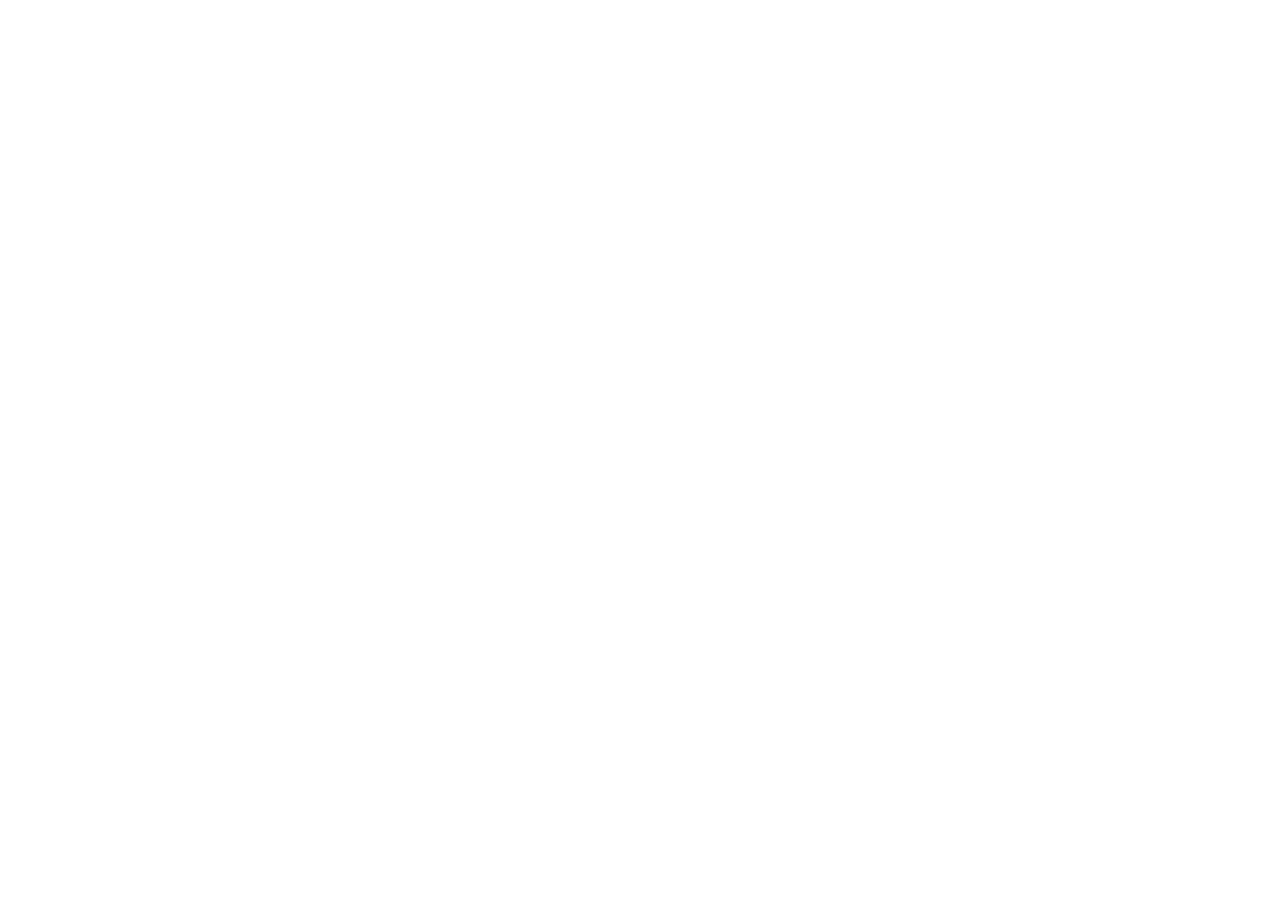
==== index.html @ 7b4c95f3 "New Update" ====
<!DOCTYPE html>
<html lang="en">
<head>
    <meta charset="UTF-8">
    <meta name="viewport" content="width=device-width, initial-scale=1.0">
    <title>Document</title>
</head>
<body>
    
</body>
</html>
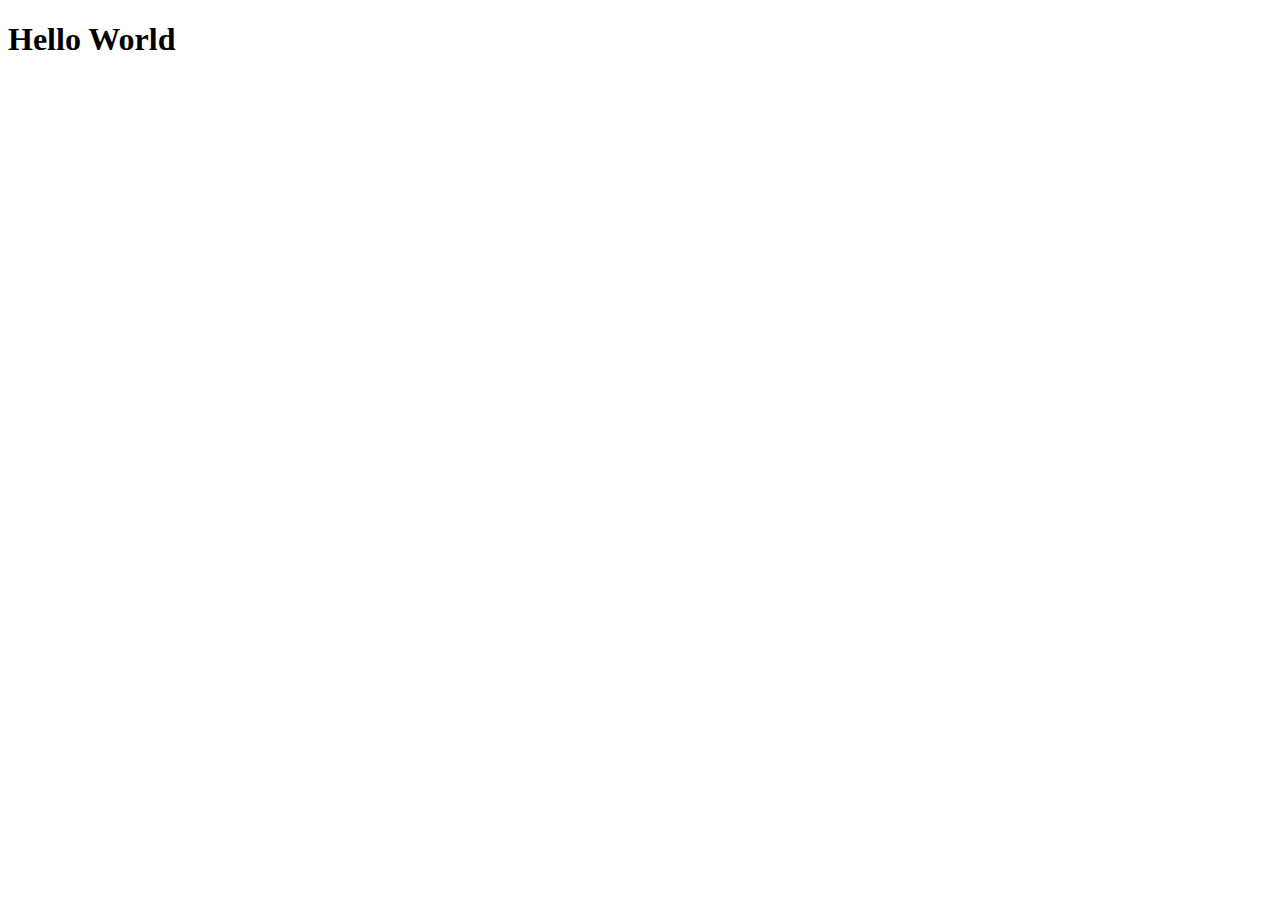
==== commit 70beaa2f: "Update index.html" ====
--- a/index.html
+++ b/index.html
@@ -4,6 +4,7 @@
     <meta charset="UTF-8">
     <meta name="viewport" content="width=device-width, initial-scale=1.0">
     <title>Document</title>
+    <h1>Hello World</h1>
 </head>
 <body>
     
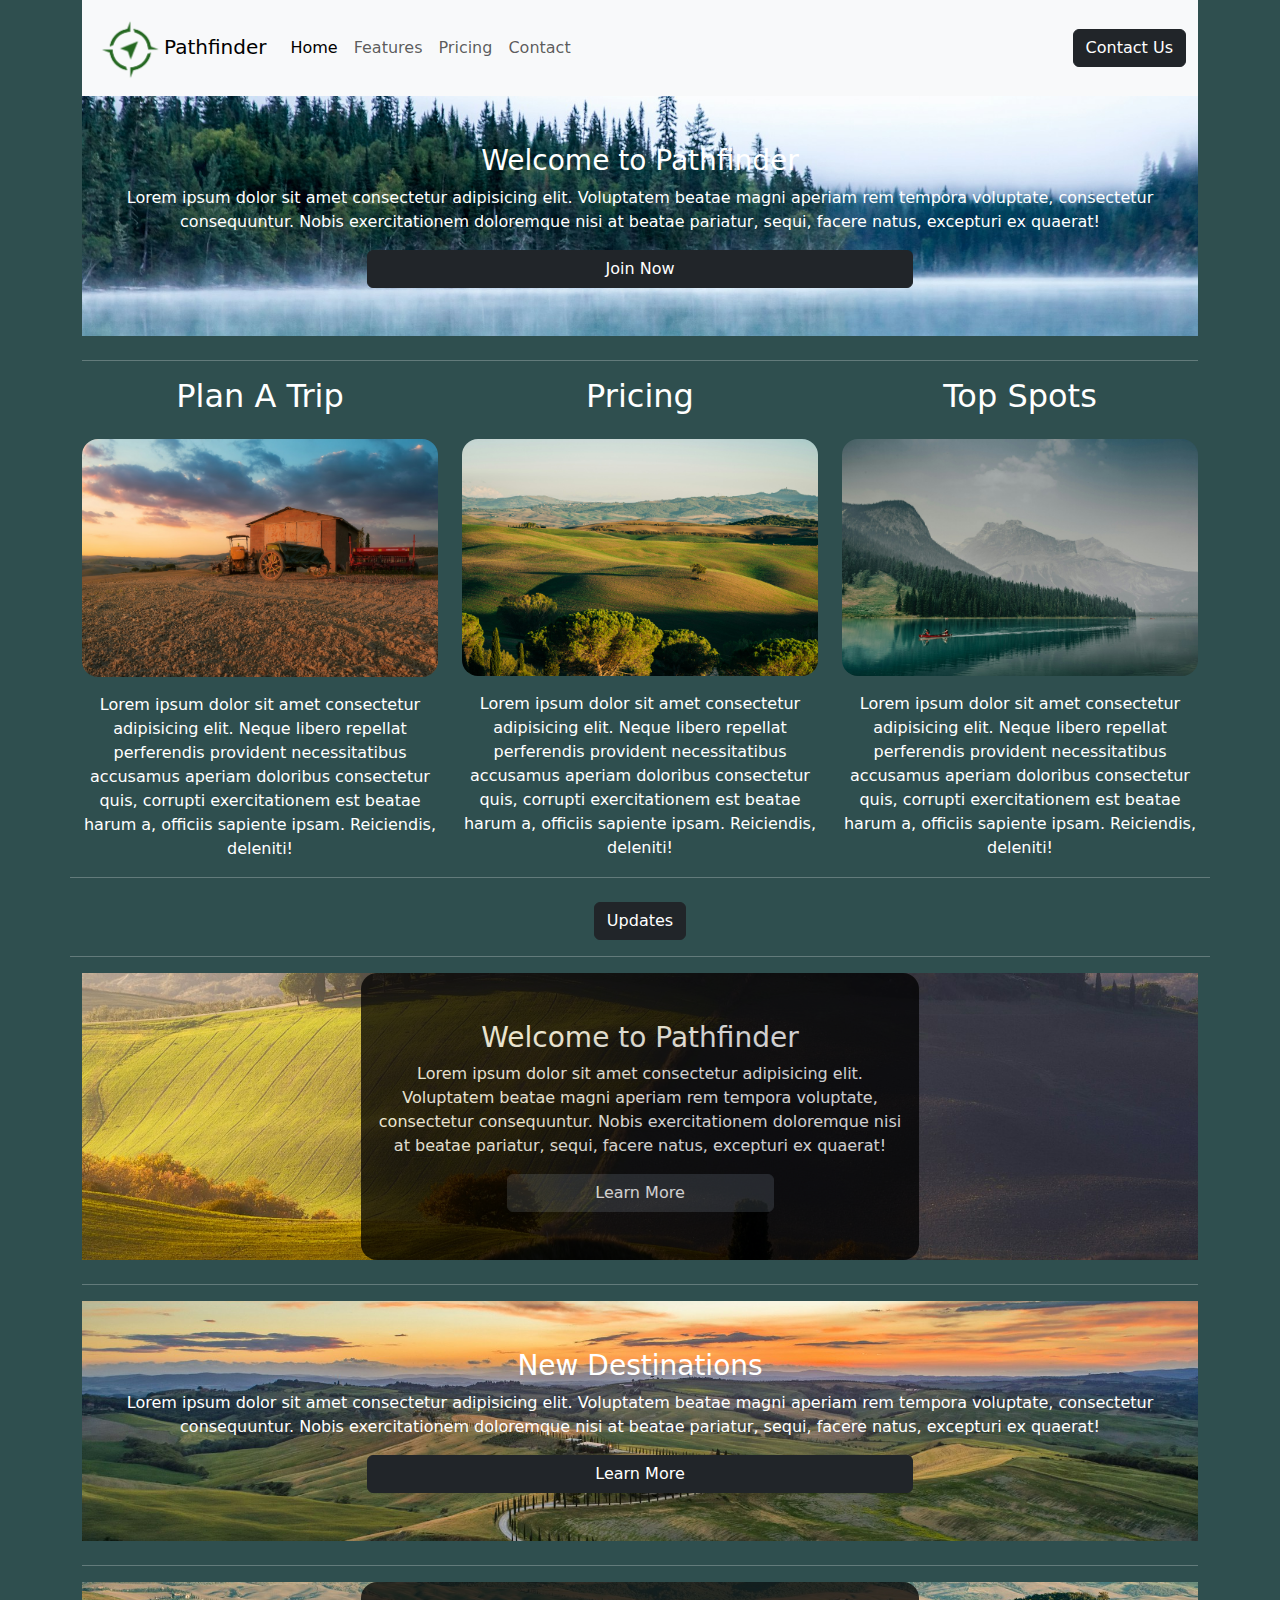
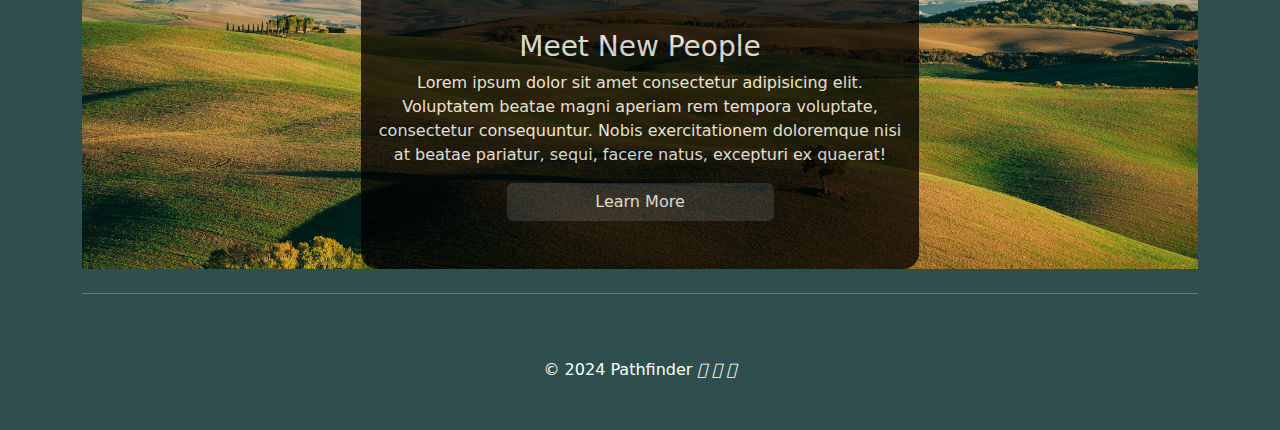
==== commit cb93a2fa: "New updatte" ====
--- a/index.html
+++ b/index.html
@@ -3,10 +3,131 @@
 <head>
     <meta charset="UTF-8">
     <meta name="viewport" content="width=device-width, initial-scale=1.0">
-    <title>Document</title>
-    <h1>Hello World</h1>
+    <title>Pathfinder</title>
+
+    <link rel="stylesheet" href="//cdnjs.cloudflare.com/ajax/libs/font-awesome/4.7.0/css/font-awesome.min.css">
+    
+    <link rel="icon" type="image/x-icon" href="/images/Pathfinder_Logo-01.png">
+
+    <link href="https://cdn.jsdelivr.net/npm/bootstrap@5.3.3/dist/css/bootstrap.min.css" rel="stylesheet" integrity="sha384-QWTKZyjpPEjISv5WaRU9OFeRpok6YctnYmDr5pNlyT2bRjXh0JMhjY6hW+ALEwIH" crossorigin="anonymous">
+<script src="https://cdn.jsdelivr.net/npm/bootstrap@5.3.3/dist/js/bootstrap.bundle.min.js" integrity="sha384-YvpcrYf0tY3lHB60NNkmXc5s9fDVZLESaAA55NDzOxhy9GkcIdslK1eN7N6jIeHz" crossorigin="anonymous"></script>
+<link rel="stylesheet" href="styles.css">
 </head>
 <body>
-    
+
+    <div class="container">
+
+        <nav class="navbar navbar-expand-lg bg-body-tertiary">
+            <div class="container-fluid">
+              <a class="navbar-brand" href="index.html"> <img src="Images/Pathfinder_Logo-01.png" alt="Pathfinder_Logo-01">Pathfinder</a>
+              <button class="navbar-toggler" type="button" data-bs-toggle="collapse" data-bs-target="#navbarNavAltMarkup" aria-controls="navbarNavAltMarkup" aria-expanded="false" aria-label="Toggle navigation">
+                <span class="navbar-toggler-icon"></span>
+              </button>
+              <div class="collapse navbar-collapse" id="navbarNavAltMarkup">
+                <div class="navbar-nav">
+                  <a class="nav-link active" aria-current="page" href="index.html">Home</a>
+                  <a class="nav-link" href="Features.html">Features</a>
+                  <a class="nav-link" href="Pricing.html">Pricing</a>
+                  <a class="nav-link" href="Contact.html">Contact</a>
+                </div>
+              </div>
+              <button class="btn btn-primary btn-dark me-auto d-block" type="button">Contact Us</button>
+            </div>
+          </nav>
+        
+          <div id="header2_img" class="mb-4 rounded-0">
+            <div class="container-fluid py-5">
+                <h3>Welcome to Pathfinder</h3>
+                <p>Lorem ipsum dolor sit amet consectetur adipisicing elit. Voluptatem beatae magni aperiam rem tempora 
+                    voluptate, consectetur consequuntur. Nobis exercitationem doloremque nisi at beatae pariatur, sequi, 
+                    facere natus, excepturi ex quaerat!</p>
+              <button class="btn btn-primary btn-dark d-grid gap-2 col-6 mx-auto" type="button">Join Now</button>
+            </div>
+          </div> 
+      <hr>
+      <div class="row">
+        <div class="col-md-6 col-lg-4">
+            <h2 class="text-center">Plan A Trip</h2>
+            <img class="img-fluid my-3 rounded-4" src="Images/fabrizio-lunardi-RAxDKLUzfbA-unsplash.jpg" alt="image">
+            <p>Lorem ipsum dolor sit amet consectetur adipisicing elit. Neque libero repellat perferendis provident necessitatibus 
+                accusamus aperiam doloribus consectetur quis, corrupti exercitationem est beatae harum a, officiis sapiente ipsam. 
+                Reiciendis, deleniti!</p>
+        </div>
+
+        <div class="col-lg-4">
+            <h2 class="text-center">Pricing</h2>
+            <img class="img-fluid my-3 rounded-4" src="Images/gabriella-clare-marino-gWqyBUOczYQ-unsplash.jpg" alt="image">
+            <p>Lorem ipsum dolor sit amet consectetur adipisicing elit. Neque libero repellat perferendis provident necessitatibus 
+                accusamus aperiam doloribus consectetur quis, corrupti exercitationem est beatae harum a, officiis sapiente ipsam. 
+                Reiciendis, deleniti!</p>
+        </div>
+
+        <div class="col-lg-4">
+            <h2 class="text-center">Top Spots</h2>
+            <img class="img-fluid my-3 rounded-4" src="Images/marcelo-vaz-ClCaigQXILw-unsplash.jpg" alt="Image">
+            <p>Lorem ipsum dolor sit amet consectetur adipisicing elit. Neque libero repellat perferendis provident necessitatibus 
+                accusamus aperiam doloribus consectetur quis, corrupti exercitationem est beatae harum a, officiis sapiente ipsam. 
+                Reiciendis, deleniti!</p>
+        </div>
+
+        <hr>
+            <div class="col-lg-12">
+                <button class="btn btn-primary btn-dark mx-auto mt-2 mb-3 d-block" type="button">Updates</button>
+            </div>
+        <hr>
+    </div>
+
+    <div id="header_img" class="mb-4 rounded-0">
+        <div id="panel_bg" class="container-fluid py-5 btn-dark bg-opacity-75 rounded-4">
+            <h3>Welcome to Pathfinder</h3>
+            <p>Lorem ipsum dolor sit amet consectetur adipisicing elit. Voluptatem beatae magni aperiam rem tempora 
+                voluptate, consectetur consequuntur. Nobis exercitationem doloremque nisi at beatae pariatur, sequi, 
+                facere natus, excepturi ex quaerat!</p>
+          <button class="btn btn-primary btn-dark d-grid gap-2 col-6 mx-auto" type="button">Learn More</button>
+        </div>
+
+    </div>
+
+      <hr>
+
+      <div id="Destinations_img" class="mb-4 rounded-0">
+        <div id="panel" class="container-fluid py-5 btn-dark bg-opacity-75 rounded-4">
+            <h3>New Destinations</h3>
+            <p>Lorem ipsum dolor sit amet consectetur adipisicing elit. Voluptatem beatae magni aperiam rem tempora 
+                voluptate, consectetur consequuntur. Nobis exercitationem doloremque nisi at beatae pariatur, sequi, 
+                facere natus, excepturi ex quaerat!</p>
+          <button class="btn btn-primary btn-dark d-grid gap-2 col-6 mx-auto" type="button">Learn More</button>
+        </div>
+
+    </div>
+
+    <hr>
+
+    <div id="People_img" class="mb-4 rounded-0">
+        <div id="panel_bg" class="container-fluid py-5 btn-dark bg-opacity-75 rounded-4">
+            <h3>Meet New People</h3>
+            <p>Lorem ipsum dolor sit amet consectetur adipisicing elit. Voluptatem beatae magni aperiam rem tempora 
+                voluptate, consectetur consequuntur. Nobis exercitationem doloremque nisi at beatae pariatur, sequi, 
+                facere natus, excepturi ex quaerat!</p>
+          <button class="btn btn-primary btn-dark d-grid gap-2 col-6 mx-auto" type="button">Learn More</button>
+        </div>
+
+    </div>
+
+    <hr>
+
+ </div>
+
+ <div class="row">
+    <div class="col-lg-12 py-5 text-center">
+        &copy; 2024 Pathfinder 
+        <i class="fa-brands fa-instagram"></i> 
+        <i class="fa-brands fa-facebook"></i>
+        <i class="fa-brands fa-tiktok"></i>
+        <i class="fa-brands fa-instagram"></i>
+    </div>
+ </div>
+
+
 </body>
 </html>--- a/styles.css
+++ b/styles.css
@@ -0,0 +1,55 @@
+body {
+    background-color: darkslategray;
+    color: white;
+}
+
+.navbar-brand img {
+    width: 70px;
+}
+
+#header_img {
+    background-image: url(Images/fabrizio-lunardi-ay2IIp9dubQ-unsplash.jpg);
+    background-size: cover;
+    background-position: center;
+    width: 100%;
+}
+
+#Destinations_img {
+    background-image: url(Images/luca-micheli-r9RW20TrQ0Y-unsplash.jpg);
+    background-size: cover;
+    background-position: center;
+    width: 100%;
+}
+
+#People_img {
+    background-image: url(Images/gabriella-clare-marino-gWqyBUOczYQ-unsplash.jpg);
+    background-size: cover;
+    background-position: center;
+    width: 100%;
+}
+
+#header{
+    width: 60%;
+}
+
+#header2_img {
+    background-image: url(Images/kalen-emsley-_LuLiJc1cdo-unsplash.jpg);
+    background-size: cover;
+    background-position: center;
+    width: 100%;
+}
+
+#header_image, p, h3 { 
+    text-align: center;
+}
+
+@media (min-width: 1024px) {
+    #panel_bg {
+        width: 50%;
+    }
+}
+
+#panel_bg {
+    background-color: black;
+    opacity: 75%;
+}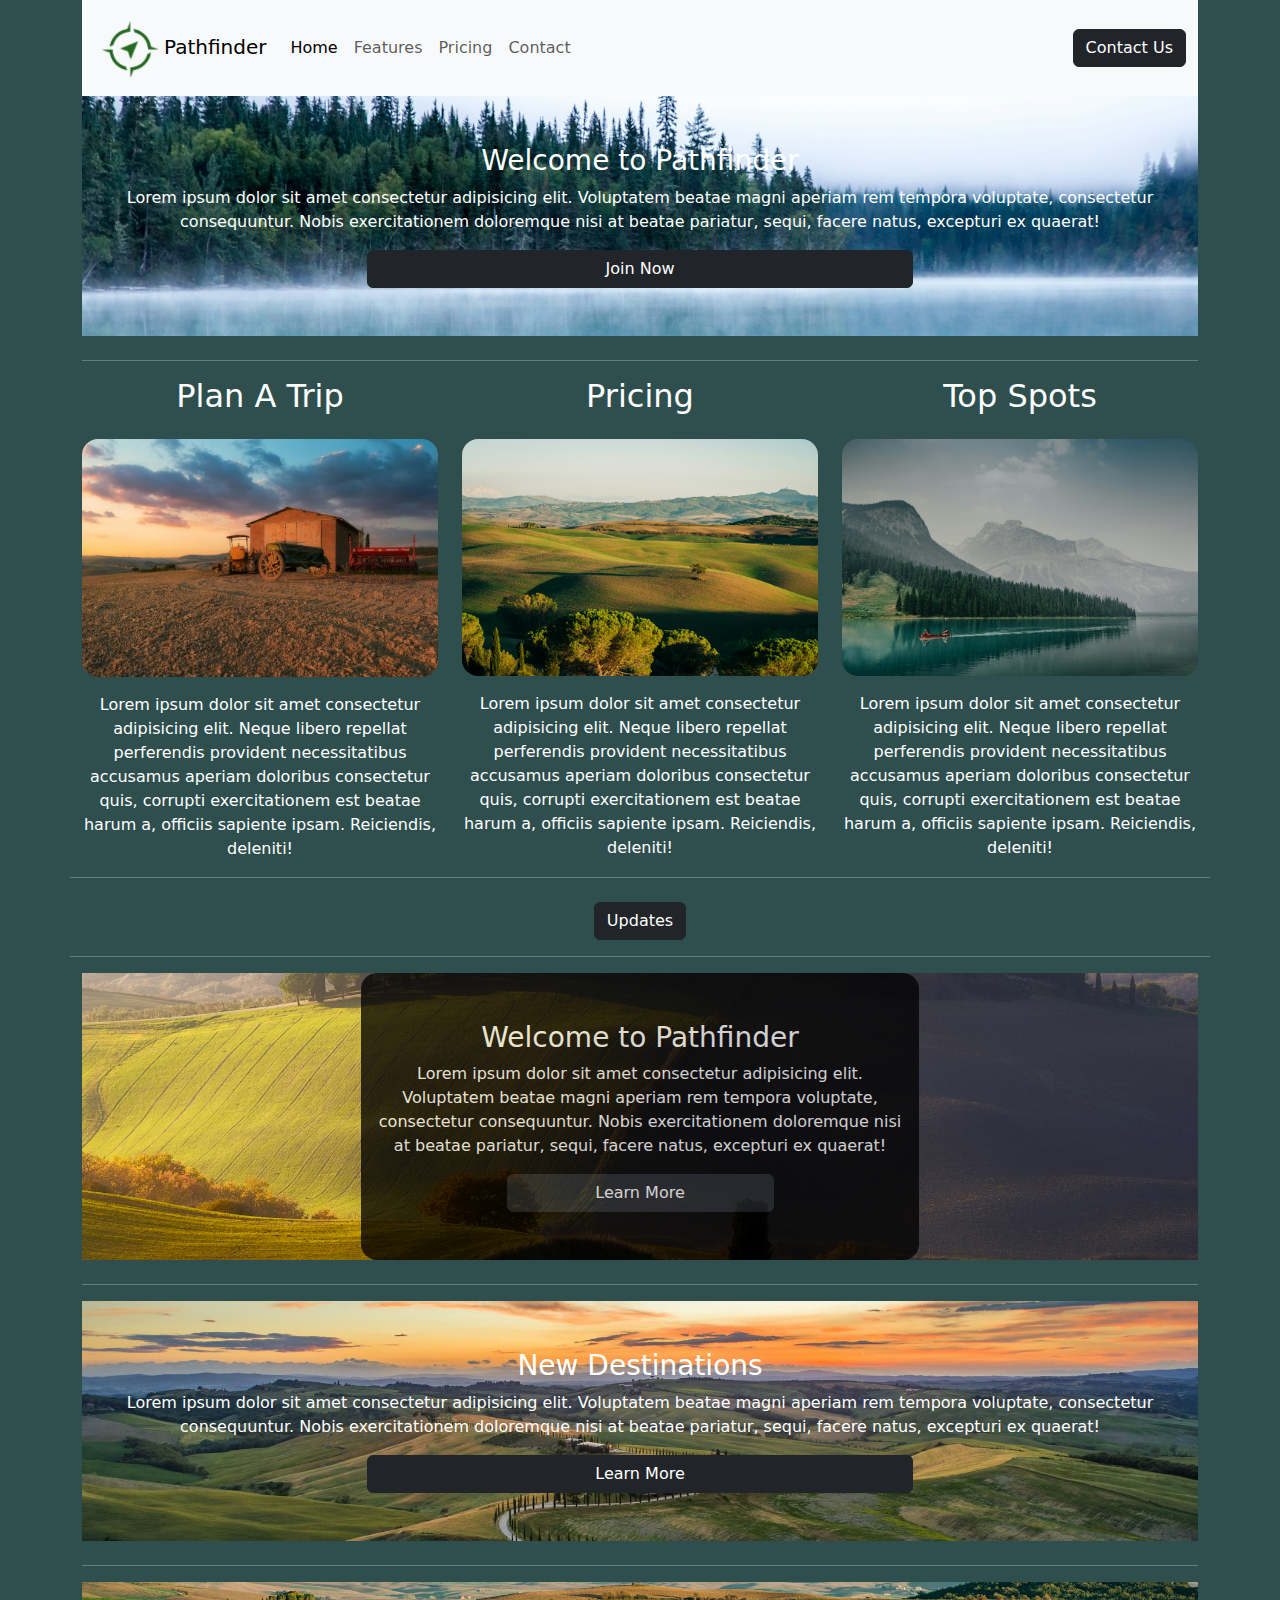
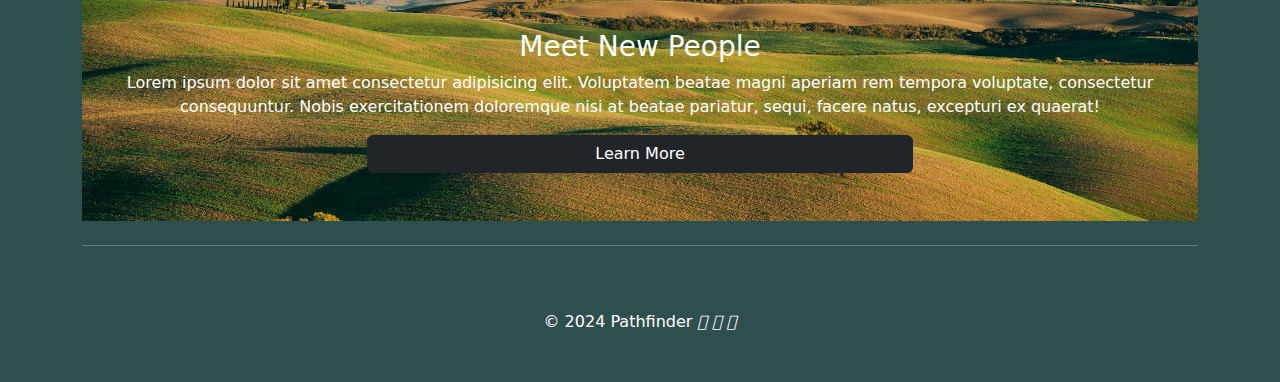
==== commit 1cec584d: "updatte" ====
--- a/index.html
+++ b/index.html
@@ -104,7 +104,7 @@
     <hr>
 
     <div id="People_img" class="mb-4 rounded-0">
-        <div id="panel_bg" class="container-fluid py-5 btn-dark bg-opacity-75 rounded-4">
+        <div id="pane" class="container-fluid py-5 btn-dark bg-opacity-75 rounded-4">
             <h3>Meet New People</h3>
             <p>Lorem ipsum dolor sit amet consectetur adipisicing elit. Voluptatem beatae magni aperiam rem tempora 
                 voluptate, consectetur consequuntur. Nobis exercitationem doloremque nisi at beatae pariatur, sequi, 
